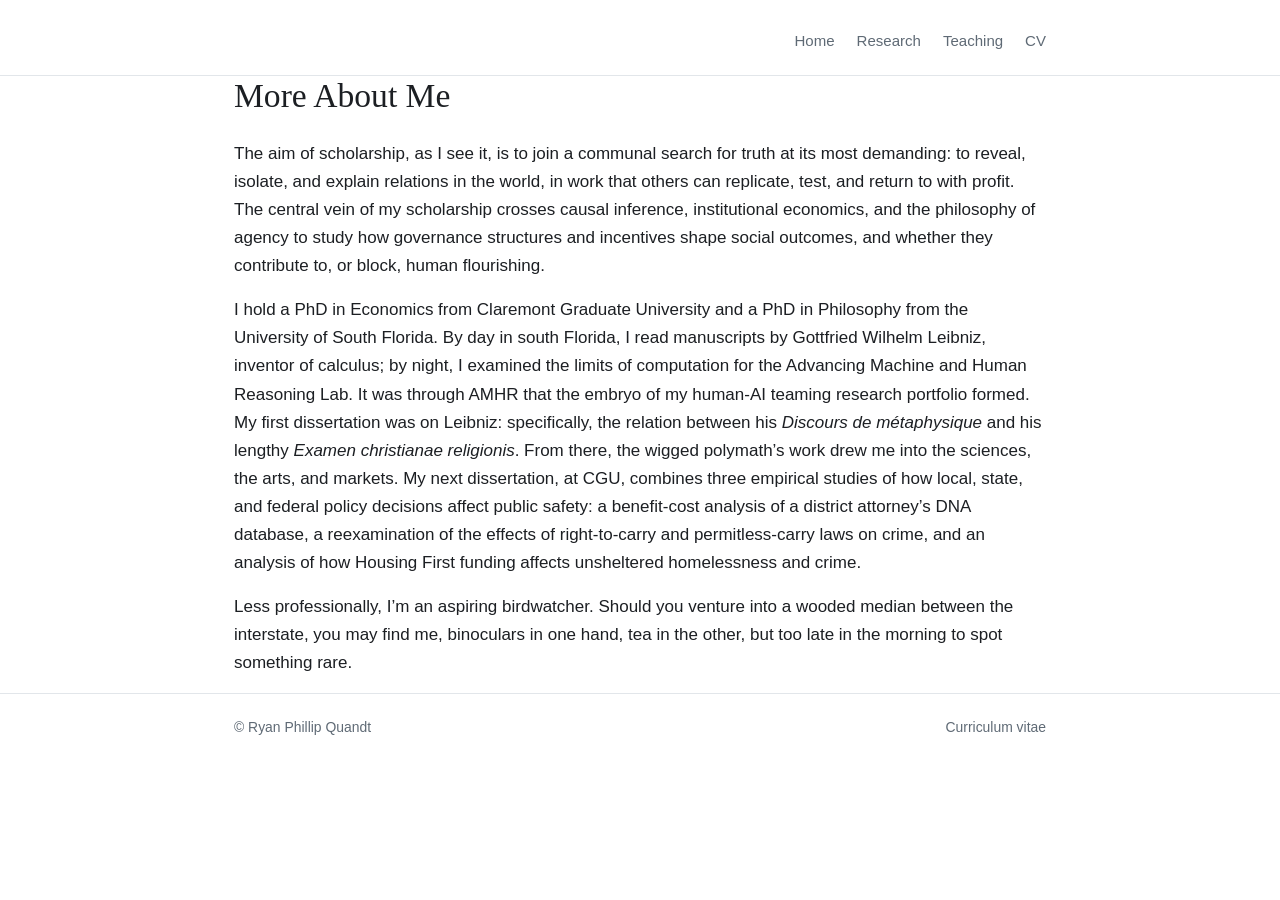
==== about.html @ e1001be8 "Trim homepage; move bio paragraphs to new About page; drop Substack from nav Co-Authored-By: Claude " ====
<!DOCTYPE html>
<html lang="en">
<head>
<meta charset="utf-8">
<meta name="viewport" content="width=device-width, initial-scale=1">
<title>About &middot; Ryan Phillip Quandt</title>
<meta name="description" content="About Ryan Phillip Quandt: background, training, and interests.">
<link rel="stylesheet" href="styles.css">
</head>
<body>

<header class="site-header">
  <div class="wrap header-inner">
    <nav class="site-nav">
  <a href="index.html">Home</a>
  <a href="research.html">Research</a>
  <a href="teaching.html">Teaching</a>
  <a href="cv.html">CV</a>
    </nav>
  </div>
</header>

<main class="wrap">

  <h1>More About Me</h1>

  <p>The aim of scholarship, as I see it, is to join a communal search for truth at its most
  demanding: to reveal, isolate, and explain relations in the world, in work that others can
  replicate, test, and return to with profit. The central vein of my
  scholarship crosses causal inference, institutional economics, and the philosophy of agency
  to study how governance structures and incentives shape social outcomes, and whether they
  contribute to, or block, human flourishing.</p>

  <p>I hold a PhD in Economics from Claremont Graduate University and a PhD in Philosophy from
  the University of South Florida. By day in south Florida, I read manuscripts by Gottfried
  Wilhelm Leibniz, inventor of calculus; by night, I examined the limits of computation for the
  Advancing Machine and Human Reasoning Lab. It was through AMHR that the embryo of my human-AI
  teaming research portfolio formed. My first dissertation was on Leibniz: specifically, the
  relation between his <em>Discours de m&eacute;taphysique</em> and his lengthy
  <em>Examen christianae religionis</em>. From there, the wigged polymath&rsquo;s work drew me
  into the sciences, the arts, and markets. My next dissertation, at CGU, combines three
  empirical studies of how local, state, and federal policy decisions affect public safety: a
  benefit-cost analysis of a district attorney&rsquo;s DNA database, a reexamination of the
  effects of right-to-carry and permitless-carry laws on crime, and an analysis of how Housing
  First funding affects unsheltered homelessness and crime.</p>

  <p>Less professionally, I&rsquo;m an aspiring birdwatcher. Should you venture into a wooded
  median between the interstate, you may find me, binoculars in one hand, tea in the other, but
  too late in the morning to spot something rare.</p>

</main>

<footer class="site-footer">
  <div class="wrap footer-inner">
    <span>&copy; Ryan Phillip Quandt</span>
    <span><a href="cv.html">Curriculum vitae</a></span>
  </div>
</footer>

</body>
</html>
---- styles.css ----
/* Ryan Phillip Quandt — academic site
   Plain static CSS. No build step, no dependencies. */

:root {
  --bg: #ffffff;
  --surface: #f7f8f9;
  --text: #1c1f23;
  --muted: #5f6a75;
  --rule: #e2e6ea;
  --accent: #1f4e79;
  --serif: "Iowan Old Style", "Palatino Linotype", Palatino, Georgia, "Times New Roman", serif;
  --sans: -apple-system, BlinkMacSystemFont, "Segoe UI", Helvetica, Arial, sans-serif;
  --wrap: 860px;
}

@media (prefers-color-scheme: dark) {
  :root {
    --bg: #14171a;
    --surface: #1c2024;
    --text: #e6e9ec;
    --muted: #a2acb6;
    --rule: #2c3238;
    --accent: #8ab4dd;
  }
}

* { box-sizing: border-box; }

html { -webkit-text-size-adjust: 100%; }

body {
  margin: 0;
  background: var(--bg);
  color: var(--text);
  font-family: var(--sans);
  font-size: 17px;
  line-height: 1.65;
  -webkit-font-smoothing: antialiased;
}

.wrap {
  max-width: var(--wrap);
  margin: 0 auto;
  padding: 0 24px;
}

a {
  color: var(--accent);
  text-decoration: none;
  border-bottom: 1px solid transparent;
}

a:hover {
  border-bottom-color: currentColor;
}

/* ---------- header / nav ---------- */

.site-header {
  border-bottom: 1px solid var(--rule);
  background: var(--bg);
}

.header-inner {
  display: flex;
  flex-wrap: wrap;
  align-items: baseline;
  justify-content: space-between;
  gap: 8px 24px;
  padding-top: 22px;
  padding-bottom: 18px;
}

.site-title {
  font-family: var(--serif);
  font-size: 1.3rem;
  letter-spacing: 0.01em;
  color: var(--text);
  border-bottom: none;
}

.site-title:hover { border-bottom: none; color: var(--accent); }

.site-nav {
  display: flex;
  gap: 22px;
  font-size: 0.94rem;
}

/* The home page drops the site title. Keep its nav on the right, and hold the header at the
   height the title gives it elsewhere so the nav doesn't shift between pages. */
.site-nav:only-child { margin-left: auto; }

.header-inner:has(> .site-nav:only-child)::before {
  content: "\200b";
  font-family: var(--serif);
  font-size: 1.3rem;
}

.site-nav a {
  color: var(--muted);
  padding-bottom: 2px;
}

.site-nav a:hover { color: var(--accent); }

.site-nav a[aria-current="page"] {
  color: var(--text);
  border-bottom: 1px solid var(--accent);
}

/* ---------- page structure ---------- */

main { padding: 44px 24px 72px; }

h1 {
  font-family: var(--serif);
  font-size: 2.1rem;
  font-weight: 500;
  line-height: 1.2;
  margin: 0 0 6px;
}

h2 {
  font-size: 0.82rem;
  font-weight: 600;
  letter-spacing: 0.09em;
  text-transform: uppercase;
  color: var(--muted);
  margin: 48px 0 18px;
  padding-bottom: 8px;
  border-bottom: 1px solid var(--rule);
}

h3 {
  font-size: 1.02rem;
  font-weight: 600;
  margin: 28px 0 6px;
}

p { margin: 0 0 16px; }

.lede {
  color: var(--muted);
  font-size: 1.05rem;
  margin-bottom: 28px;
}

/* Pages without a lede go straight from the title into body text. */
h1 + p:not(.lede) { margin-top: 24px; }

/* ---------- home ---------- */

/* Portrait comes first in the HTML so it stacks on top on narrow screens;
   `order` swaps it to the right of the text once there's room for two columns. */
.intro {
  display: flex;
  flex-wrap: wrap;
  gap: 36px;
  align-items: flex-start;
}

.intro-text { flex: 1 1 380px; order: 1; }

.portrait {
  flex: 0 0 200px;
  width: 200px;
  order: 2;
}

.portrait img {
  width: 100%;
  height: auto;
  display: block;
  border-radius: 3px;
}

.portrait-fallback {
  width: 100%;
  aspect-ratio: 4 / 5;
  background: var(--surface);
  border: 1px solid var(--rule);
  border-radius: 3px;
  display: flex;
  align-items: center;
  justify-content: center;
  color: var(--muted);
  font-family: var(--serif);
  font-size: 2rem;
  letter-spacing: 0.05em;
}

.contact {
  margin-top: 36px;
  padding-top: 20px;
  border-top: 1px solid var(--rule);
  font-size: 0.95rem;
}

.contact dl {
  display: grid;
  grid-template-columns: 88px 1fr;
  gap: 6px 16px;
  margin: 0;
}

.contact dt { color: var(--muted); }
.contact dd { margin: 0; }

.linklist {
  display: flex;
  flex-wrap: wrap;
  gap: 6px 18px;
}

/* ---------- publications ---------- */

.pubs {
  list-style: none;
  margin: 0;
  padding: 0;
}

.pubs > li {
  margin: 0 0 26px;
}

.pub-title {
  font-weight: 600;
}

/* Linked titles read as titles, not as blue links; they take the accent on hover. */
.pub-title a {
  color: inherit;
}

.pub-title a:hover {
  color: var(--accent);
  border-bottom-color: var(--accent);
}

.pub-meta {
  display: block;
  color: var(--muted);
  font-size: 0.95rem;
  margin-top: 2px;
}

.pub-links {
  font-size: 0.88rem;
  margin-top: 4px;
}

.pub-links a { margin-right: 14px; }

.note {
  color: var(--muted);
  font-size: 0.9rem;
  font-style: italic;
}

/* ---------- research: sub-nav + area cards ---------- */

h1 + .sub-nav { margin-top: 22px; }

.sub-nav {
  display: flex;
  flex-wrap: wrap;
  gap: 6px 22px;
  font-size: 0.92rem;
  margin: 0 0 8px;
  padding-bottom: 12px;
  border-bottom: 1px solid var(--rule);
}

.sub-nav a {
  color: var(--muted);
  padding-bottom: 2px;
}

.sub-nav a:hover { color: var(--accent); }

.sub-nav a[aria-current="page"] {
  color: var(--text);
  border-bottom: 1px solid var(--accent);
}

/* The lede sits above the sub-nav on research pages; tighten its bottom margin there. */
.sub-nav + section h2,
.sub-nav + h2 { margin-top: 36px; }

h1 + .areas { margin-top: 28px; }

.areas {
  display: grid;
  grid-template-columns: repeat(auto-fit, minmax(220px, 1fr));
  gap: 18px;
}

.area {
  display: block;
  padding: 18px 20px 16px;
  background: var(--surface);
  border: 1px solid var(--rule);
  border-radius: 4px;
  color: var(--text);
}

.area:hover {
  border-color: var(--accent);
  border-bottom-color: var(--accent);
}

.area h3 {
  margin: 0 0 8px;
  font-family: var(--serif);
  font-size: 1.15rem;
  font-weight: 500;
  color: var(--accent);
}

.area p {
  margin: 0;
  color: var(--muted);
  font-size: 0.92rem;
  line-height: 1.5;
}

.area .more {
  display: block;
  margin-top: 12px;
  font-size: 0.86rem;
  color: var(--accent);
}

/* ---------- CV ---------- */

.cv-entry {
  display: grid;
  grid-template-columns: 130px 1fr;
  gap: 4px 20px;
  margin-bottom: 20px;
}

.cv-when {
  color: var(--muted);
  font-size: 0.93rem;
  padding-top: 2px;
}

.cv-what strong { font-weight: 600; }

.cv-where {
  display: block;
  color: var(--muted);
  font-size: 0.95rem;
}

/* ---------- buttons ---------- */

.button {
  display: inline-block;
  padding: 9px 18px;
  border: 1px solid var(--accent);
  border-radius: 3px;
  font-size: 0.93rem;
  color: var(--accent);
}

.button:hover {
  background: var(--accent);
  color: var(--bg);
  border-bottom-color: var(--accent);
}

/* ---------- footer ---------- */

.site-footer {
  border-top: 1px solid var(--rule);
  padding: 22px 24px 40px;
  color: var(--muted);
  font-size: 0.87rem;
}

.footer-inner {
  display: flex;
  flex-wrap: wrap;
  justify-content: space-between;
  gap: 10px 24px;
}

.site-footer a { color: var(--muted); }

/* ---------- small screens ---------- */

@media (max-width: 620px) {
  body { font-size: 16px; }
  h1 { font-size: 1.75rem; }
  main { padding-top: 32px; }
  .header-inner { padding-bottom: 14px; }
  .site-nav { gap: 16px; font-size: 0.9rem; }
  .portrait { order: 0; flex-basis: 160px; width: 160px; margin: 0 auto; }
  .intro { gap: 24px; }
  .cv-entry { grid-template-columns: 1fr; gap: 2px; }
  .contact dl { grid-template-columns: 1fr; gap: 2px; }
  .contact dt { margin-top: 10px; }
}
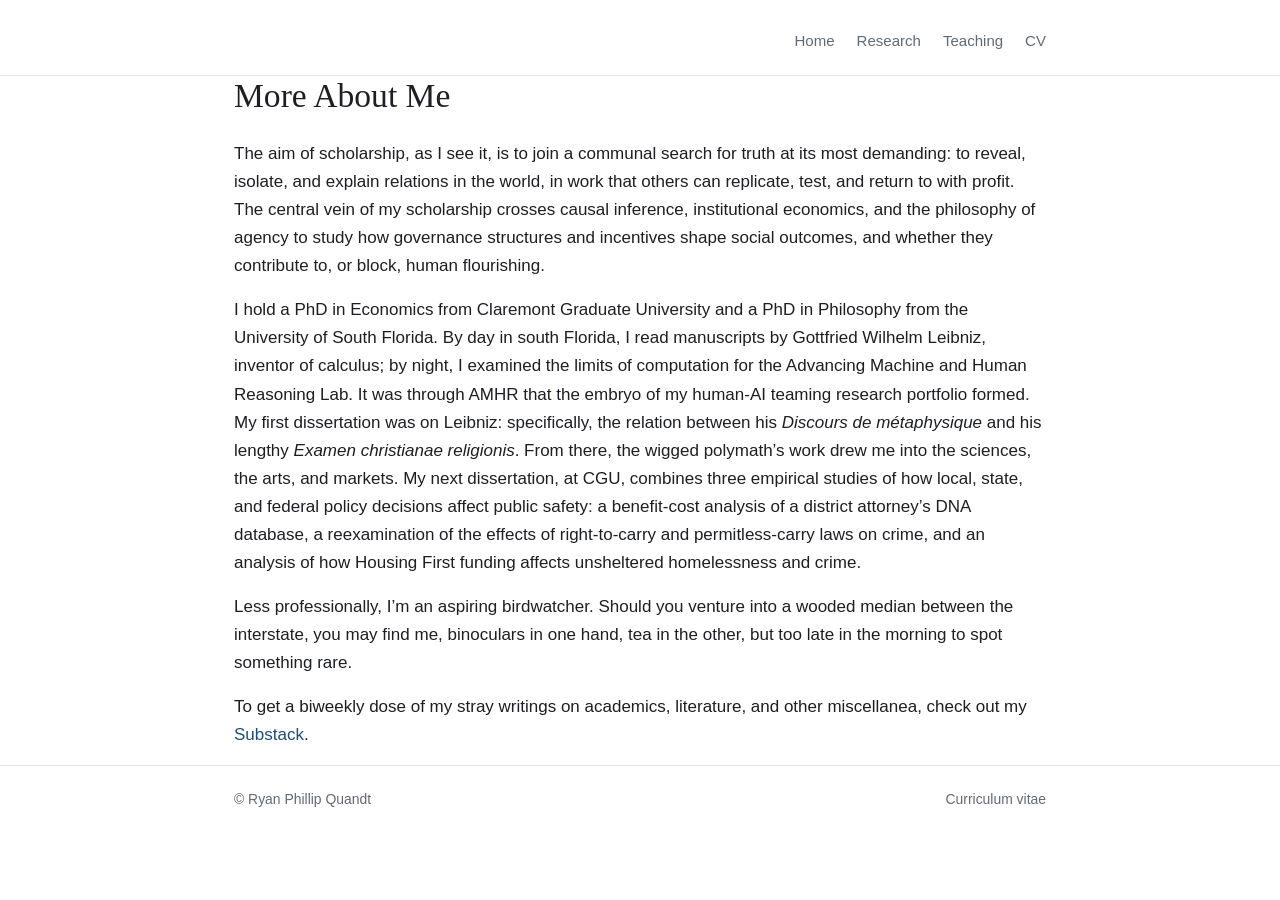
==== commit a67068a8: "Homepage: new tagline, research paragraph before working paper; Substack line to About page Co-Autho" ====
--- a/about.html
+++ b/about.html
@@ -48,6 +48,9 @@
   median between the interstate, you may find me, binoculars in one hand, tea in the other, but
   too late in the morning to spot something rare.</p>
 
+  <p>To get a biweekly dose of my stray writings on academics, literature, and other
+  miscellanea, check out my <a href="https://quandtify.substack.com">Substack</a>.</p>
+
 </main>
 
 <footer class="site-footer">
